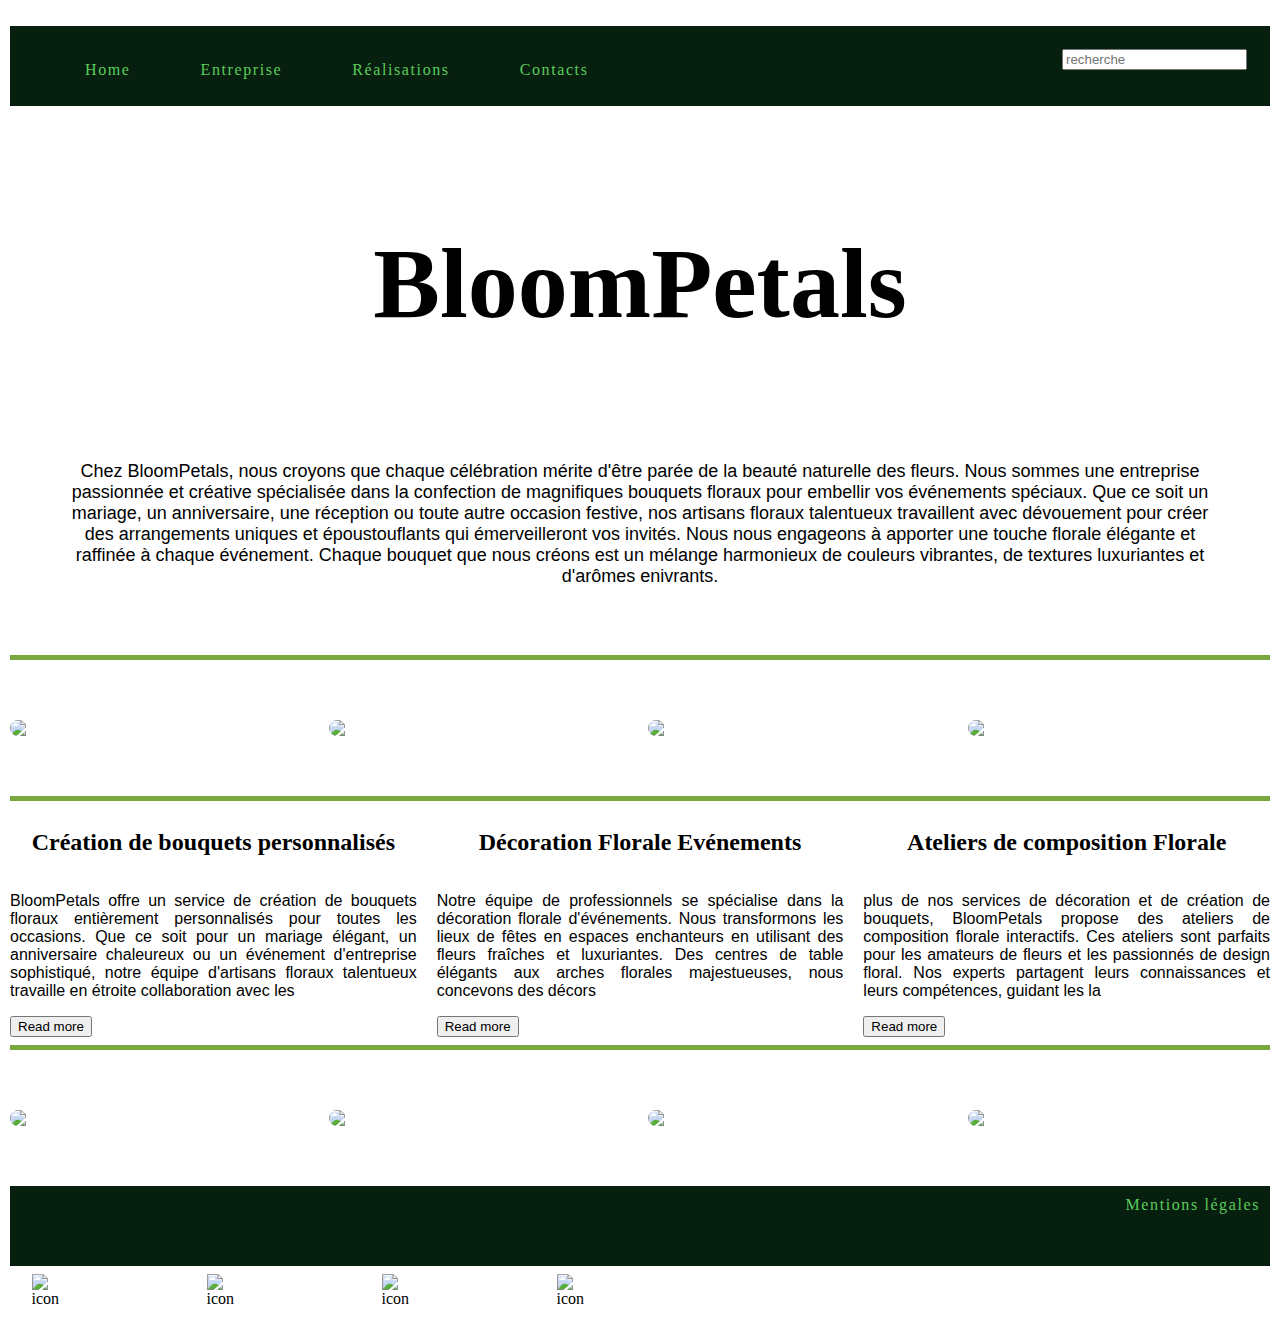
==== index.html @ a752c264 "Add files via upload" ====
<!DOCTYPE html>
<html lang="fr">
    <head>
        <meta charset="utf-8">
        <meta name="viewport" content="width=device-width, initial-scale=1.0">
        <title>BloomPetals</title>
        <link rel="stylesheet" type="text/css" href="index.css">
</head>
<body>
    <header>
        <nav>
            <ul class="index">
                <li><a href="index.html">Home</a></li>
                <li><a href="entreprise.html">Entreprise</a></li>
                <!-- Ajoutez d'autres éléments de menu si nécessaire -->
                <li><a href="Réalisations.html">Réalisations</a></li>
                <li><a href="Contacts.html">Contacts</a></li>

            </ul>
            <form>
                <input type="search" name="q" placeholder="recherche">
            </form>
        </nav>
    </header>

    <h1 class="animation">BloomPetals</h1>

        <p id="introduction">

    Chez BloomPetals, nous croyons que chaque célébration mérite d'être parée de la beauté
    naturelle des fleurs.
    Nous sommes une entreprise passionnée et créative spécialisée dans
    la confection de magnifiques bouquets floraux pour embellir vos événements spéciaux. Que
    ce soit un mariage, un anniversaire, une réception ou toute autre occasion festive, nos
    artisans floraux talentueux travaillent avec dévouement pour créer des arrangements
    uniques et époustouflants qui émerveilleront vos invités. Nous nous engageons à apporter
    une touche florale élégante et raffinée à chaque événement. Chaque bouquet que nous créons
    est un mélange harmonieux de couleurs vibrantes, de textures luxuriantes et d'arômes enivrants.
        </p>


<hr />

<section class="flex-container">
    <img src="images/bouquets/image4.jpg">
    <img src="images/bouquets/image2.jpg">
    <img src="images/bouquets/image3.jpg">
    <img src="images/bouquets/image9.jpg">
</section>
  
<hr />

    <section class="flex-container-article">
        <article>
            <h2>Création de bouquets personnalisés</h2>
            <p>BloomPetals offre un service de création de bouquets floraux entièrement personnalisés pour toutes les occasions.
                Que ce soit pour un mariage élégant, un anniversaire chaleureux ou un événement d'entreprise sophistiqué,
                notre équipe d'artisans floraux talentueux travaille en étroite collaboration  avec les </p>
                <button class="bouton">Read more</button>
        </article>
       
        <article>
            <h2>Décoration Florale Evénements</h2>
            <p>Notre équipe de professionnels se spécialise dans la décoration florale d'événements. Nous transformons les lieux de fêtes en espaces
                enchanteurs en utilisant des fleurs fraîches et luxuriantes. Des centres de table élégants aux
                arches florales majestueuses, nous concevons des décors </p>
                <button class="bouton">Read more</button>
        </article>
        
        <article>
             <h2>Ateliers de composition Florale</h2>
             <p> plus de nos services de décoration et de création de bouquets, BloomPetals propose des ateliers de composition florale interactifs. Ces
                ateliers sont parfaits pour les amateurs de fleurs et les passionnés de design floral. Nos
                experts partagent leurs connaissances et leurs compétences, guidant les 
                la</p>
               <button class="bouton">Read more</button>
        </article>
    </section>

<hr />

    <section class="flex-container">
        <img src="images/bouquets/image1.jpg">
        <img src="images/bouquets/image5.jpg">
        <img src="images/bouquets/images13.webp">
        <img src="images/bouquets/image8.jpg">
    </section>

<footer>
    <div class="footer">
        <nav>
            <ul class="menu-bas">
                 <li><a href="mentionslegales.html">Mentions légales</a></li>
                    </ul>
        </nav>
    </div>
        
    <div class="medias">
        <div class="media-container">
            <div class="medias-btn">
                <img src="images/ressources/bitcoin.jpg" alt="icone" class="icones">
                    </div>
            <div class="medias-btn">
                        <img src="images/ressources/Deliveroo.jpg" alt="icone" class="icones">
                    </div>
                    <div class="medias-btn">
                        <img src="images/ressources/Facebook.png" alt="icone" class="icones">
                    </div>
                    <div class="medias-btn">
                        <img src="images/ressources/instagram.png" alt="icone" class="icones">
                    </div>
                </div>
            </div>
        </footer>


    </body>
</html>
---- index.css ----
@font-face {
    font-family: 'Dacheery';
	src: url('./font/Dacherry.otf') format("opentype");     
}

    /*selecteur universel (tous) et après before after : */

    /*   *, ::before, ::after { prends en compte le calcul de la hauteur et de la largeur, remplissage et bordure 
    box-sizing: border-box;
    margin:0;/*plus logique
    padding:0;  */
    
body{   
    
    background: url(images/fond.avif) no-repeat center;
    background-size: cover;
    margin: 0px;
    padding: 10px;
}  

header{
    background-color:rgb(6, 31, 15);
    height: 80px;
    margin: 0px;
}

nav ul li{
    list-style-type: none;
    display: inline-block;
    padding: 10px;
}

ul li a{
    color:rgb(92, 204, 92);
    letter-spacing: 0.1rem;
}

ul li a:hoover{
    color:rgb(255, 240, 249);
    text-decoration:underline;
}

.index li{
    float:left;
    padding: 35px;
}

.index li a{
    text-decoration: none;
}

input[type="search"]{
    font: 35px;
}

.flex-container{
    display: flex;
}

.item{
    flex-basis: auto;
}

h1{
    font-family: 'Dacheery';
    text-align: center;
    font-size: 100px;
    margin: 20px;
    padding: 10px;
    padding-top: 100px;
    padding-bottom: 50px;
}

.animation{

}

  @keyframes titre { /*animation plus précise*/
    
}
p#introduction{
    text-align: center;
    font-size: large;
    font-family: 'Franklin Gothic Medium', 'Arial Narrow', Arial, sans-serif;
    padding: 50px;
}

p{
    text-align: justify;
    font-family: 'Franklin Gothic Medium', 'Arial Narrow', Arial, sans-serif;
    size: 30px;
}

.bouton{
    display: block;
    cursor: pointer;
    margin-right: auto;
}

.bouton:hover { /*surbrillance de couleur option :hover*/
    background-color: rgb(122,168,63);
}
      
hr { /*ligne*/
    size:100%;
    background-color: rgb(122, 168, 63);
    height: 5px;
    border: 0;
}
  
.flex-container{
    display: flex;
    justify-content:space-between;
    width: 100%;
    margin-top: 50px;
    margin-bottom:50px;
}

.flex-container img{
    object-fit: contain;
    width: 24%;
    margin: 10px 0px;/*10 en haut en bas 0 sur les côtés*/
    box-shadow: grey(3, 8, 20, 0.1) 0px 0.15rem 0.5rem, grey(2, 8, 20, 0.1) 0px 0.75rem 0.175rem;
    object-fit: cover;
    border-radius: 10px;
}

.flex-container-article{
    display: flex;
    justify-content:space-between;
    width: 100%;
    gap: 20px;

}
.flex-container-article article{
    display: flex;
    flex-direction: column;
    align-items:center;
    width: 38%;
  }

/*entreprise*/
p#équipe{
    text-align: center;
}

/*Réalisations*/
.photos{
    margin: 20px 20px;
    margin-block-start: 20px;
    display: grid;
    padding: 10px;
    grid-template-columns:repeat(auto-fit, minmax(250px, 1fr));
    grid-auto-rows: 250px;
    column-gap: 10px;
    row-gap: 15px;
}

.photo img{
    width: 100%;
    height: 100%;
    box-shadow: grey(3, 8, 20, 0.1) 0px 0.15rem 0.5rem, grey(2, 8, 20, 0.1) 0px 0.75rem 0.175rem;
    object-fit: cover;
    border-radius: 10px;
}

/*contacts*/

.btn {
    top: 100px;
    right: 90px;
    background: transparent;
    text-decoration: none;
    padding: 10px 30px;
    border-radius: 3px;
    border: 2px solid #333;
    color:#333;
    transition: all 0.2s ease-in-out;
    float: right;
}

.btn:hover {
    background:#333; /*chgt de couleur*/
    color: #f1f1f1;
    }

form{
    padding: 23px;
    text-align: right;
}


/*footer*/

.menu-bas li{
    float: right;
    padding: 10px;
}
.menu-bas li a{
    text-decoration: none;
}

.medias{
    width: 100%;
    height: 100%;
    background: #ffffff;
}

.media-container{
    display: flex;
    padding: left 100px;
    margin: 0px 0px 0px 10px;
}

.medias-btn {
        width: 50px;
        height: 50px;
        border-radius: 50%;
        background:#ffffff;
        display: flex;
        justify-content: center;
        align-items: center;
        margin-right:10%;
        cursor: pointer;
}
    
.icones{
        width: 27px;      
    }
.footer{
    background-color:rgb(6, 31, 15);
    height: 80px;
    margin: 0px;
}
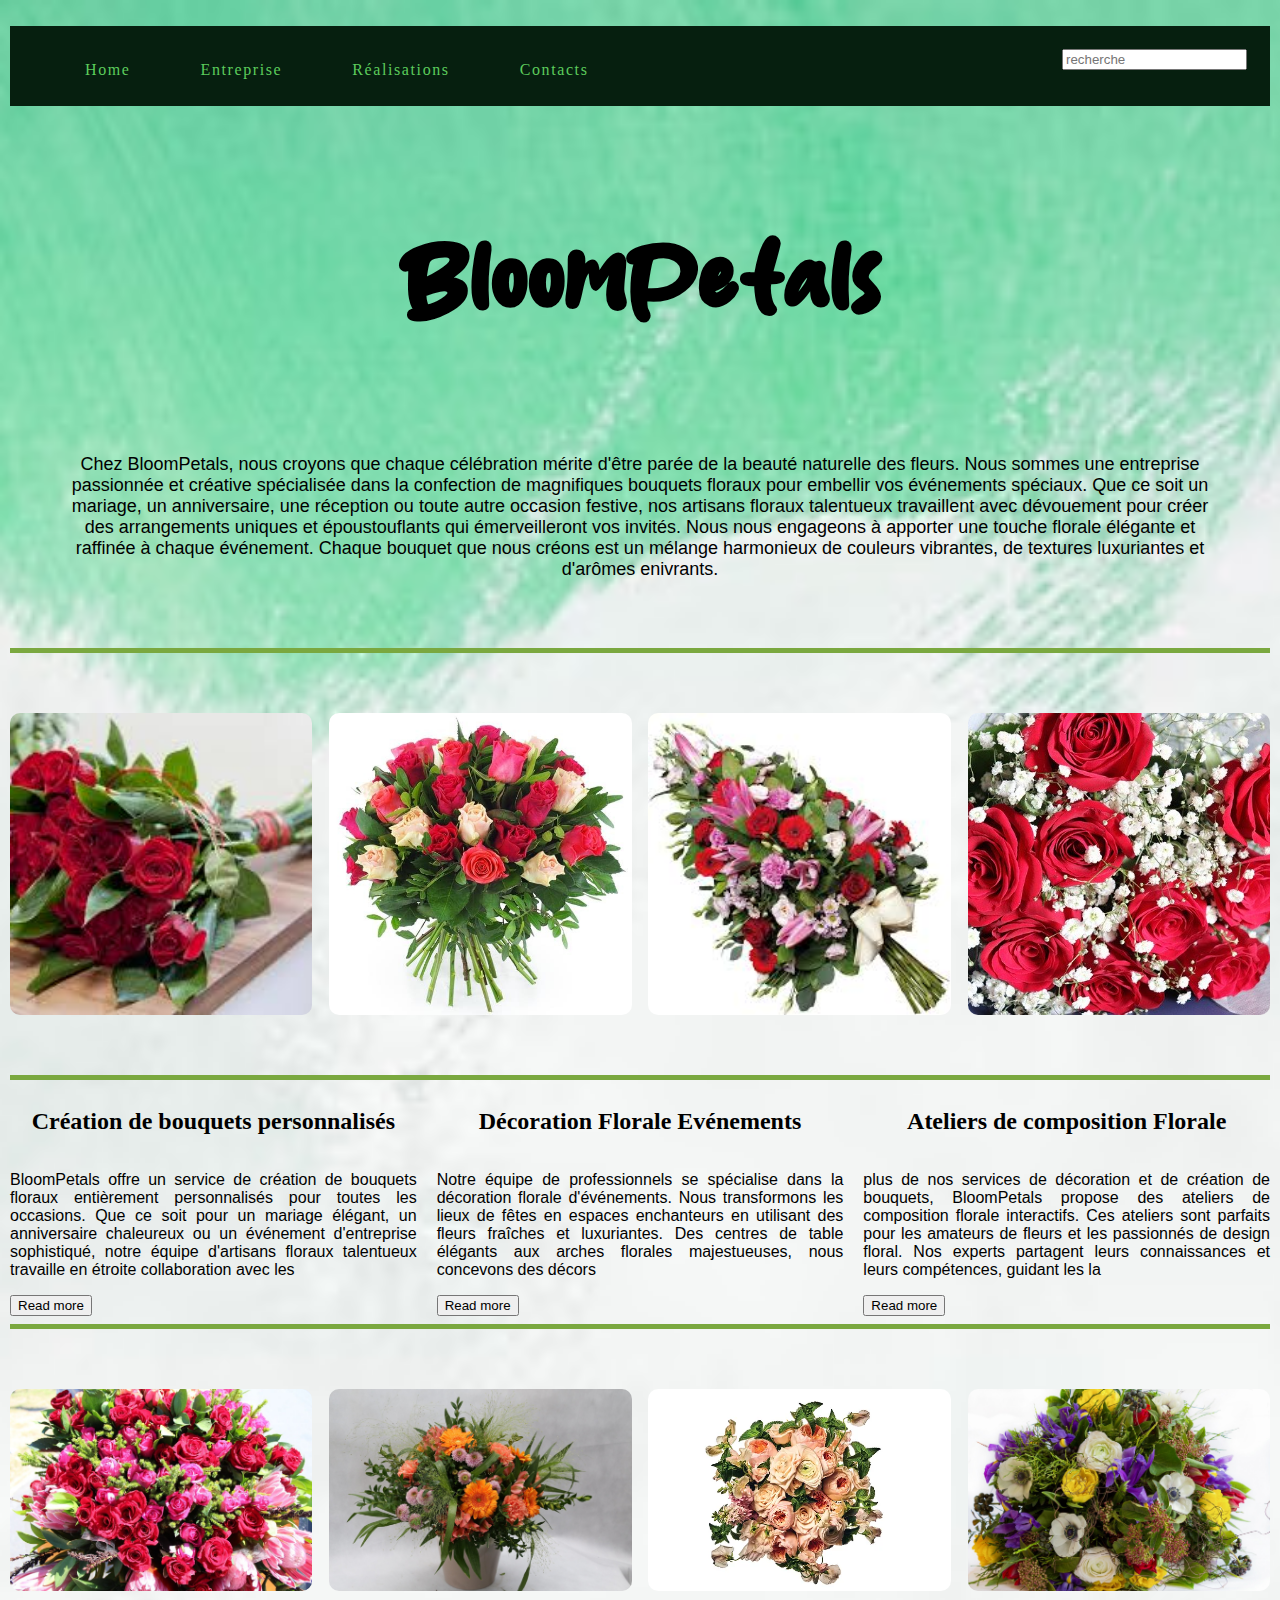
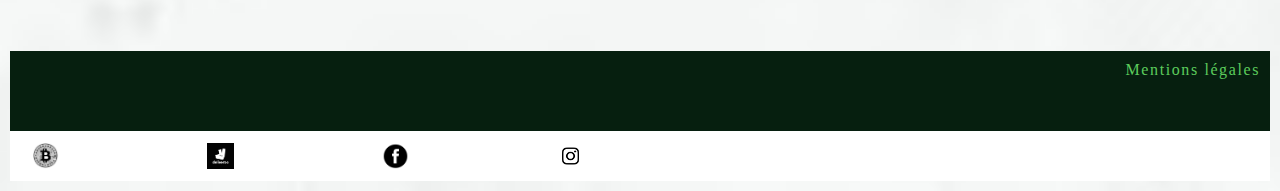
==== commit 75053a44: "Add files via upload" ====
--- a/index.html
+++ b/index.html
@@ -17,12 +17,12 @@
                 <li><a href="Contacts.html">Contacts</a></li>
 
             </ul>
-            <form>
+            <form id="recherche">
                 <input type="search" name="q" placeholder="recherche">
             </form>
         </nav>
     </header>
-
+<main>
     <h1 class="animation">BloomPetals</h1>
 
         <p id="introduction">
@@ -86,6 +86,8 @@
         <img src="images/bouquets/image8.jpg">
     </section>
 
+</main>
+
 <footer>
     <div class="footer">
         <nav>
--- a/index.css
+++ b/index.css
@@ -22,6 +22,11 @@
     background-color:rgb(6, 31, 15);
     height: 80px;
     margin: 0px;
+}
+
+#recherche{
+    padding: 23px;
+    text-align: right;
 }
 
 nav ul li{
@@ -140,7 +145,7 @@
   }
 
 /*entreprise*/
-p#équipe{
+#équipe{
     text-align: center;
 }
 
@@ -182,13 +187,13 @@
 .btn:hover {
     background:#333; /*chgt de couleur*/
     color: #f1f1f1;
-    }
-
-form{
-    padding: 23px;
-    text-align: right;
-}
-
+}
+
+#form_contact {
+    padding: 0px;
+    text-align:left;
+    left: 10px;
+}
 
 /*footer*/
 
@@ -214,7 +219,7 @@
 
 .medias-btn {
         width: 50px;
-        height: 50px;
+       height: 50px;
         border-radius: 50%;
         background:#ffffff;
         display: flex;
